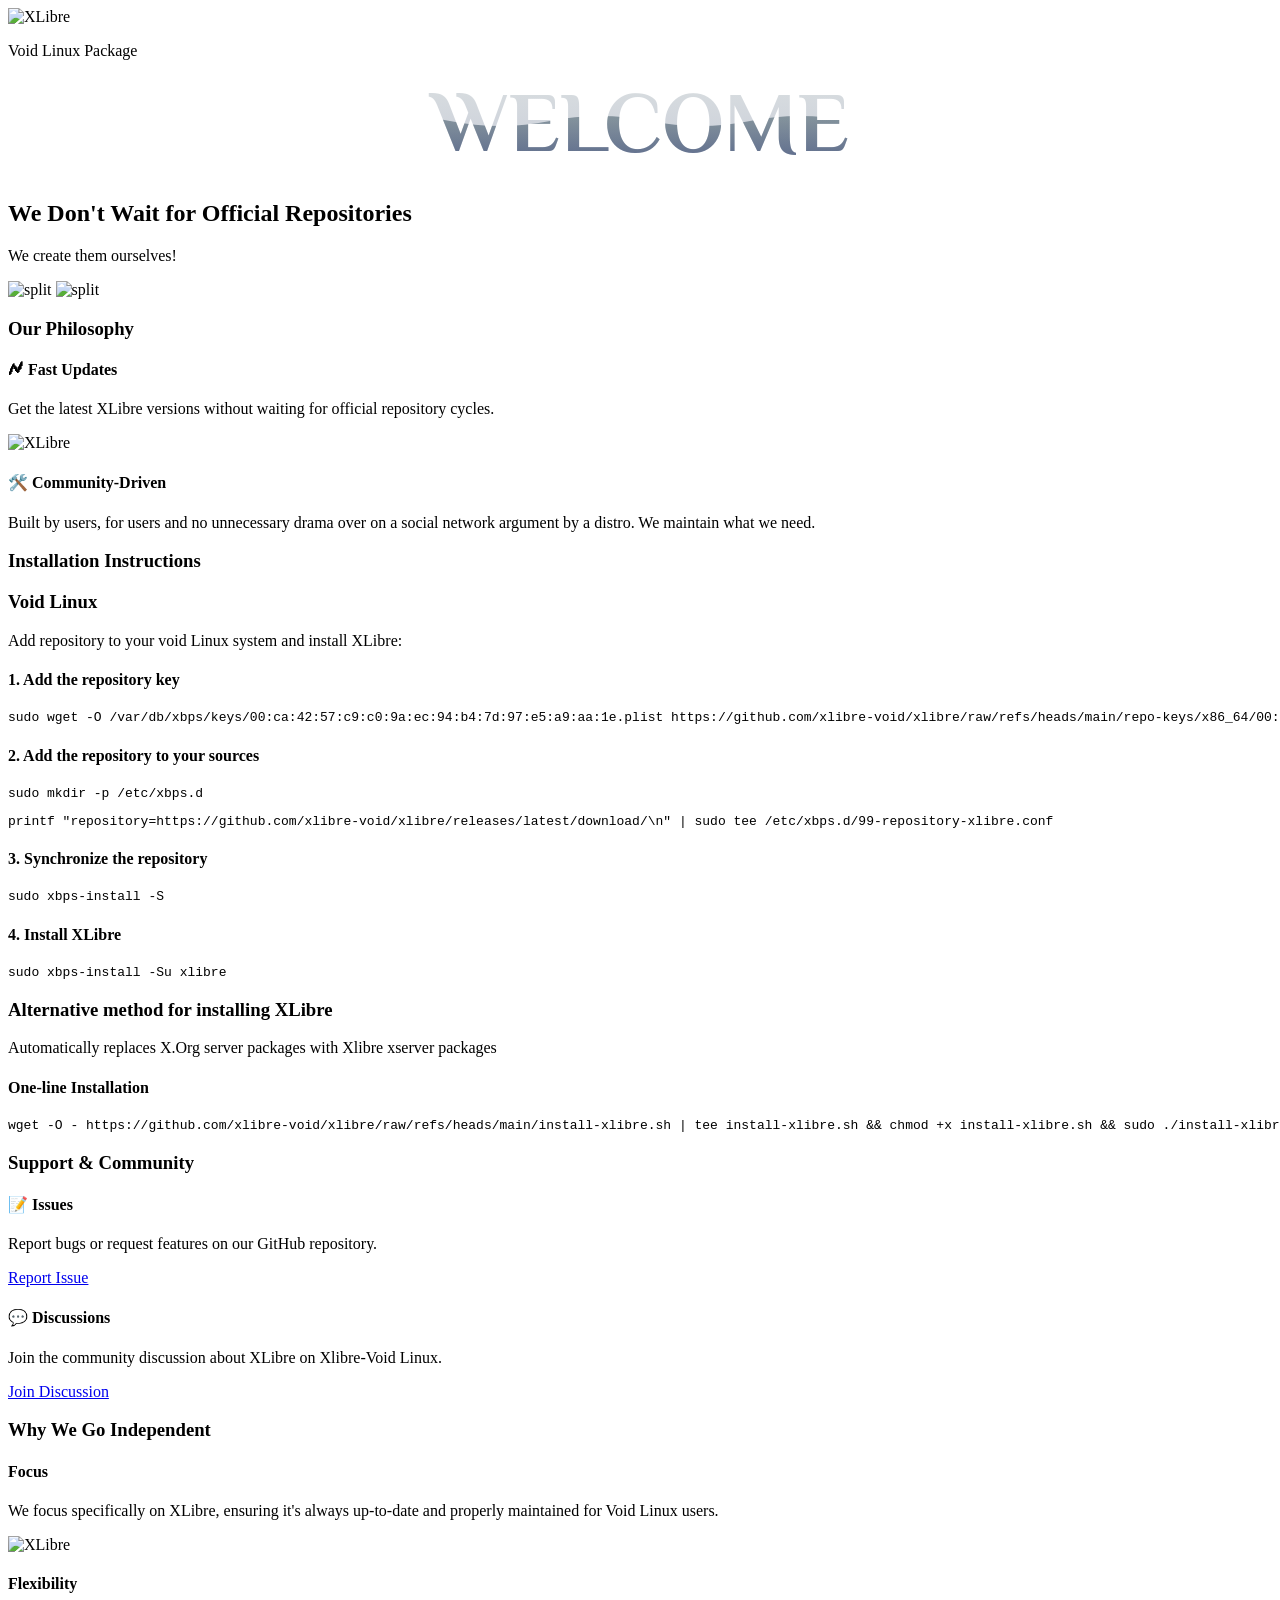
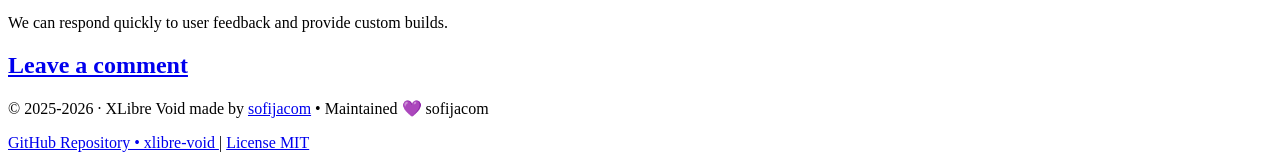
==== index.html @ 5f9a246a "Update index.html Signed-off-by: Sofiya <107557749+sofijacom@users.noreply.github.com>" ====
<!DOCTYPE html>
<html lang="en">
<head>
    <meta charset="UTF-8">
    <meta name="viewport" content="width=device-width, initial-scale=1.0">
    <title>Void Linux Package</title>
    <link rel="stylesheet" href="styles.css">
    <style type="text/css" media="screen">
    @import url('https://fonts.googleapis.com/css?family=Philosopher:400,700&display=swap&subset=cyrillic-ext');
    svg {
      font-weight: bold;
      max-width: 500px;
      height: auto;
    }
    text {
      font-family: 'Philosopher', sans-serif;
    }
    </style>
</head>
<body>
    <header>
        <div class="container">
            <img src="resources/XLibre-1.png" alt="XLibre" class="icon" width="850" height="auto">
            <p class="subtitle">Void Linux Package</p>
        </div>
    </header>
    
    <main>
<p align="center">
<svg viewbox="0 0 100 20">
  <defs>
    <lineargradient id="gradient" x1="0" x2="0" y1="0" y2="1">
      <stop offset="5%" stop-color="#829298"/>
      <stop offset="95%" stop-color="#495881"/>
    </lineargradient>
    <pattern id="wave" x="0" y="0" width="120" height="20" patternUnits="userSpaceOnUse">
      <path id="wavePath" d="M-40 9 Q-30 7 -20 9 T0 9 T20 9 T40 9 T60 9 T80 9 T100 9 T120 9 V20 H-40z" fill="url(#gradient)"> 
      
      <!-- Анимация волны достигается перемещением path  -->
     
     <animatetransform attributeName="transform" type="translate" begin="0s" dur="1.5s" from="0,0" to="40,0" repeatCount="indefinite" />
      </path>
    </pattern>
  </defs>
      <!-- Паттерн c анимированной волной применяется к тексту -->
  <text text-anchor="middle" x="50" y="15" font-size="17" fill="url(#wave)"  fill-opacity="0.9">WELCOME</text>
  <text text-anchor="middle" x="50" y="15" font-size="17" fill="url(#gradient)" fill-opacity="0.3">WELCOME</text>
</svg>
  </p>

        <div class="container">
            <section class="hero">
                <h2>We Don't Wait for Official Repositories</h2>
                <p class="lead">
                  We create them ourselves!
                </p>
                <img width="888" height="40" alt="split" src="resources/split.png" />
                <img width="850" height="auto" alt="split" src="resources/laptop.png" />
            </section>

            <section class="philosophy">
                <h3>Our Philosophy</h3>
                <div class="philosophy-grid">
                    <div class="philosophy-item">
                        <h4>🗲 Fast Updates</h4>
                        <p>Get the latest XLibre versions without waiting for official repository cycles.</p>
                    </div>
                    <div class="philosophy-item">
                   <!-- <h4><img width="18" height="18" alt="split" src="resources/void.png"/> XLibre Void Linux</h4> -->
                    <img src="resources/XLibre-6.png" alt="XLibre" class="icon" width="130" height="auto">
                   <!--  <p>XLibre Void Linux</p> -->
                    </div>                  
                    <div class="philosophy-item">
                        <h4>🛠️ Community-Driven</h4>
                        <p>Built by users, for users and no unnecessary drama over on a social network argument by a distro. We maintain what we need.</p>
                    </div>
                </div>
            </section>

             <section class="installation">
               <h3>Installation Instructions</h3>
                    <div class="method">
                        <h3>Void Linux</h3>
                        <p>Add repository to your void Linux system and install XLibre:</p>
                        <div class="code-block">
                            <h4>1. Add the repository key</h4>
                            <pre><code>sudo wget -O /var/db/xbps/keys/00:ca:42:57:c9:c0:9a:ec:94:b4:7d:97:e5:a9:aa:1e.plist https://github.com/xlibre-void/xlibre/raw/refs/heads/main/repo-keys/x86_64/00:ca:42:57:c9:c0:9a:ec:94:b4:7d:97:e5:a9:aa:1e.plist</code></pre>
                        </div>
                        <div class="code-block">
                            <h4>2. Add the repository to your sources</h4>
                            <pre><code>sudo mkdir -p /etc/xbps.d</code></pre>
                            <pre><code>printf "repository=https://github.com/xlibre-void/xlibre/releases/latest/download/\n" | sudo tee /etc/xbps.d/99-repository-xlibre.conf</code></pre>
                        </div>
                        <div class="code-block">
                            <h4>3. Synchronize the repository</h4>
                            <pre><code>sudo xbps-install -S</code></pre>
                        </div>
                        <div class="code-block">
                            <h4>4. Install XLibre</h4>
                            <pre><code>sudo xbps-install -Su xlibre</code></pre>
                        </div>
                    </div>
            </section>

            <section class="alternative-methods">
                <h3>Alternative method for installing XLibre</h3>
                    <div class="method">                    
                        <p>Automatically replaces X.Org server packages with Xlibre xserver packages</p>
                    <div class="code-block">
                        <h4>One-line Installation</h4>
                        <pre><code>wget -O - https://github.com/xlibre-void/xlibre/raw/refs/heads/main/install-xlibre.sh | tee install-xlibre.sh && chmod +x install-xlibre.sh && sudo ./install-xlibre.sh</code></pre>
                    </div>
                </div>     
           </section>
            
            <section class="support">
                <h3>Support & Community</h3>
                <div class="support-grid">
                    <div class="support-item">
                        <h4>📝 Issues</h4>
                        <p>Report bugs or request features on our GitHub repository.</p>
                        <a href="https://github.com/xlibre-void/xlibre/issues" class="btn">Report Issue</a>
                    </div>
                    <div class="support-item">
                        <h4>💬 Discussions</h4>
                        <p>Join the community discussion about XLibre on Xlibre-Void Linux.</p>
                        <a href="https://github.com/xlibre-void/xlibre/discussions" class="btn">Join Discussion</a>
                    </div>
                </div>
            </section>

            <section class="why-independent">
                <h3>Why We Go Independent</h3>
                <div class="reasons">   
                    <div class="reason">
                        <h4>Focus</h4>
                        <p>We focus specifically on XLibre, ensuring it's always up-to-date and properly maintained for Void Linux users.</p>
                    </div>
                    <div class="reason">
                      <!--  <h4>🖥️</h4> -->
                      <img src="resources/xlibre-transparent.png" alt="XLibre" class="icon" width="100" height="auto">
                      <!--  <p>XLibre Void Linux </p> -->
                     </div>                
                    <div class="reason">
                        <h4>Flexibility</h4>
                        <p>We can respond quickly to user feedback and provide custom builds.</p>
                    </div>
                </div>
            </section> 
        </div> 
        
            <div class="container-giscus">
              <section class="comment-form">
                <!--<h4 class="page__comments-title">Leave a comment</h4>-->
                <h2 class="commentShowForm"><a href="#" onclick="return commentShowForm()">Leave a comment</a></h2>  
             <div class="giscus">
          </div>        
       </section>   

<script src="https://giscus.app/client.js"
        data-repo="xlibre-void/.github"
        data-repo-id="R_kgDOQu3lrw"
        data-category="General"
        data-category-id="DIC_kwDOQu3lr84C0bSo"
        data-mapping="title"
        data-strict="0"
        data-reactions-enabled="1"
        data-reactions-layout="compact"
        data-emit-metadata="0"
        data-input-position="bottom"
        data-theme="catppuccin_latte"
        data-lang="en"
        data-loading="lazy"
        crossorigin="anonymous"
        async>
</script>
</main>
                
    <footer>
        <div class="container">
            <p>&copy; 2025-2026 · XLibre Void made by <a href="https://github.com/sofijacom">sofijacom</a> • Maintained 💜 sofijacom </p>
            <p>
                <a href="https://github.com/xlibre-void/xlibre">GitHub Repository • xlibre-void </a> | 
                <a href="https://github.com/xlibre-void/xlibre/blob/main/LICENSE">License MIT</a>
            </p>
        </div>
    </footer>  
</body>
</html>
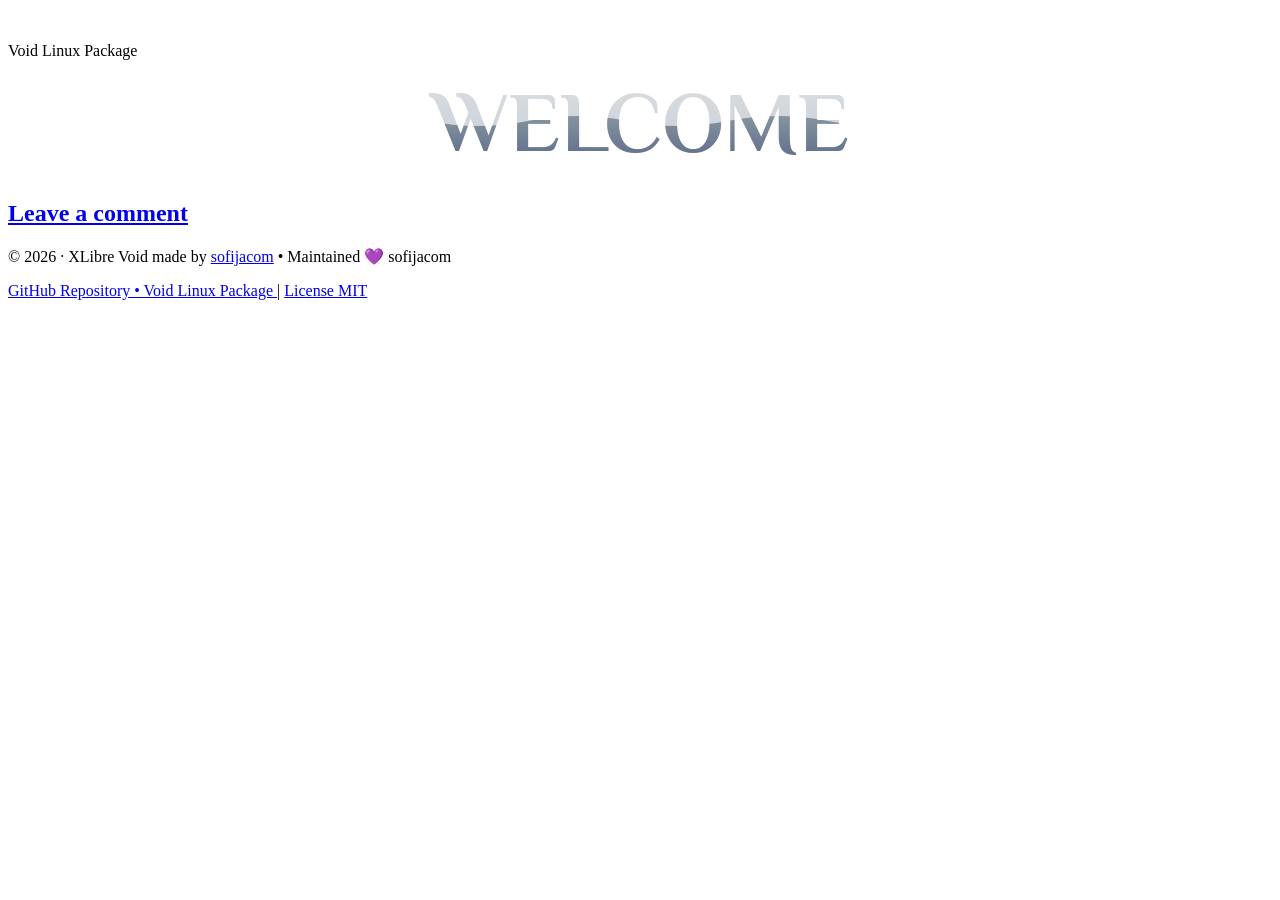
==== commit 81effcf3: "Update index.html Signed-off-by: Sofiya <107557749+sofijacom@users.noreply.github.com>" ====
--- a/index.html
+++ b/index.html
@@ -20,7 +20,7 @@
 <body>
     <header>
         <div class="container">
-            <img src="resources/XLibre-1.png" alt="XLibre" class="icon" width="850" height="auto">
+            <img src="" alt="" class="icon" width="850" height="auto">
             <p class="subtitle">Void Linux Package</p>
         </div>
     </header>
@@ -48,107 +48,7 @@
 </svg>
   </p>
 
-        <div class="container">
-            <section class="hero">
-                <h2>We Don't Wait for Official Repositories</h2>
-                <p class="lead">
-                  We create them ourselves!
-                </p>
-                <img width="888" height="40" alt="split" src="resources/split.png" />
-                <img width="850" height="auto" alt="split" src="resources/laptop.png" />
-            </section>
-
-            <section class="philosophy">
-                <h3>Our Philosophy</h3>
-                <div class="philosophy-grid">
-                    <div class="philosophy-item">
-                        <h4>🗲 Fast Updates</h4>
-                        <p>Get the latest XLibre versions without waiting for official repository cycles.</p>
-                    </div>
-                    <div class="philosophy-item">
-                   <!-- <h4><img width="18" height="18" alt="split" src="resources/void.png"/> XLibre Void Linux</h4> -->
-                    <img src="resources/XLibre-6.png" alt="XLibre" class="icon" width="130" height="auto">
-                   <!--  <p>XLibre Void Linux</p> -->
-                    </div>                  
-                    <div class="philosophy-item">
-                        <h4>🛠️ Community-Driven</h4>
-                        <p>Built by users, for users and no unnecessary drama over on a social network argument by a distro. We maintain what we need.</p>
-                    </div>
-                </div>
-            </section>
-
-             <section class="installation">
-               <h3>Installation Instructions</h3>
-                    <div class="method">
-                        <h3>Void Linux</h3>
-                        <p>Add repository to your void Linux system and install XLibre:</p>
-                        <div class="code-block">
-                            <h4>1. Add the repository key</h4>
-                            <pre><code>sudo wget -O /var/db/xbps/keys/00:ca:42:57:c9:c0:9a:ec:94:b4:7d:97:e5:a9:aa:1e.plist https://github.com/xlibre-void/xlibre/raw/refs/heads/main/repo-keys/x86_64/00:ca:42:57:c9:c0:9a:ec:94:b4:7d:97:e5:a9:aa:1e.plist</code></pre>
-                        </div>
-                        <div class="code-block">
-                            <h4>2. Add the repository to your sources</h4>
-                            <pre><code>sudo mkdir -p /etc/xbps.d</code></pre>
-                            <pre><code>printf "repository=https://github.com/xlibre-void/xlibre/releases/latest/download/\n" | sudo tee /etc/xbps.d/99-repository-xlibre.conf</code></pre>
-                        </div>
-                        <div class="code-block">
-                            <h4>3. Synchronize the repository</h4>
-                            <pre><code>sudo xbps-install -S</code></pre>
-                        </div>
-                        <div class="code-block">
-                            <h4>4. Install XLibre</h4>
-                            <pre><code>sudo xbps-install -Su xlibre</code></pre>
-                        </div>
-                    </div>
-            </section>
-
-            <section class="alternative-methods">
-                <h3>Alternative method for installing XLibre</h3>
-                    <div class="method">                    
-                        <p>Automatically replaces X.Org server packages with Xlibre xserver packages</p>
-                    <div class="code-block">
-                        <h4>One-line Installation</h4>
-                        <pre><code>wget -O - https://github.com/xlibre-void/xlibre/raw/refs/heads/main/install-xlibre.sh | tee install-xlibre.sh && chmod +x install-xlibre.sh && sudo ./install-xlibre.sh</code></pre>
-                    </div>
-                </div>     
-           </section>
-            
-            <section class="support">
-                <h3>Support & Community</h3>
-                <div class="support-grid">
-                    <div class="support-item">
-                        <h4>📝 Issues</h4>
-                        <p>Report bugs or request features on our GitHub repository.</p>
-                        <a href="https://github.com/xlibre-void/xlibre/issues" class="btn">Report Issue</a>
-                    </div>
-                    <div class="support-item">
-                        <h4>💬 Discussions</h4>
-                        <p>Join the community discussion about XLibre on Xlibre-Void Linux.</p>
-                        <a href="https://github.com/xlibre-void/xlibre/discussions" class="btn">Join Discussion</a>
-                    </div>
-                </div>
-            </section>
-
-            <section class="why-independent">
-                <h3>Why We Go Independent</h3>
-                <div class="reasons">   
-                    <div class="reason">
-                        <h4>Focus</h4>
-                        <p>We focus specifically on XLibre, ensuring it's always up-to-date and properly maintained for Void Linux users.</p>
-                    </div>
-                    <div class="reason">
-                      <!--  <h4>🖥️</h4> -->
-                      <img src="resources/xlibre-transparent.png" alt="XLibre" class="icon" width="100" height="auto">
-                      <!--  <p>XLibre Void Linux </p> -->
-                     </div>                
-                    <div class="reason">
-                        <h4>Flexibility</h4>
-                        <p>We can respond quickly to user feedback and provide custom builds.</p>
-                    </div>
-                </div>
-            </section> 
-        </div> 
-        
+ 
             <div class="container-giscus">
               <section class="comment-form">
                 <!--<h4 class="page__comments-title">Leave a comment</h4>-->
@@ -158,7 +58,7 @@
        </section>   
 
 <script src="https://giscus.app/client.js"
-        data-repo="xlibre-void/.github"
+        data-repo="sofijacom/void-package"
         data-repo-id="R_kgDOQu3lrw"
         data-category="General"
         data-category-id="DIC_kwDOQu3lr84C0bSo"
@@ -178,10 +78,10 @@
                 
     <footer>
         <div class="container">
-            <p>&copy; 2025-2026 · XLibre Void made by <a href="https://github.com/sofijacom">sofijacom</a> • Maintained 💜 sofijacom </p>
+            <p>&copy; 2026 · XLibre Void made by <a href="https://github.com/sofijacom">sofijacom</a> • Maintained 💜 sofijacom </p>
             <p>
-                <a href="https://github.com/xlibre-void/xlibre">GitHub Repository • xlibre-void </a> | 
-                <a href="https://github.com/xlibre-void/xlibre/blob/main/LICENSE">License MIT</a>
+                <a href="https://github.com/sofijacom/void-package">GitHub Repository • Void Linux Package </a> | 
+                <a href="https://github.com/sofijacom/void-package/blob/main/LICENSE">License MIT</a>
             </p>
         </div>
     </footer>  
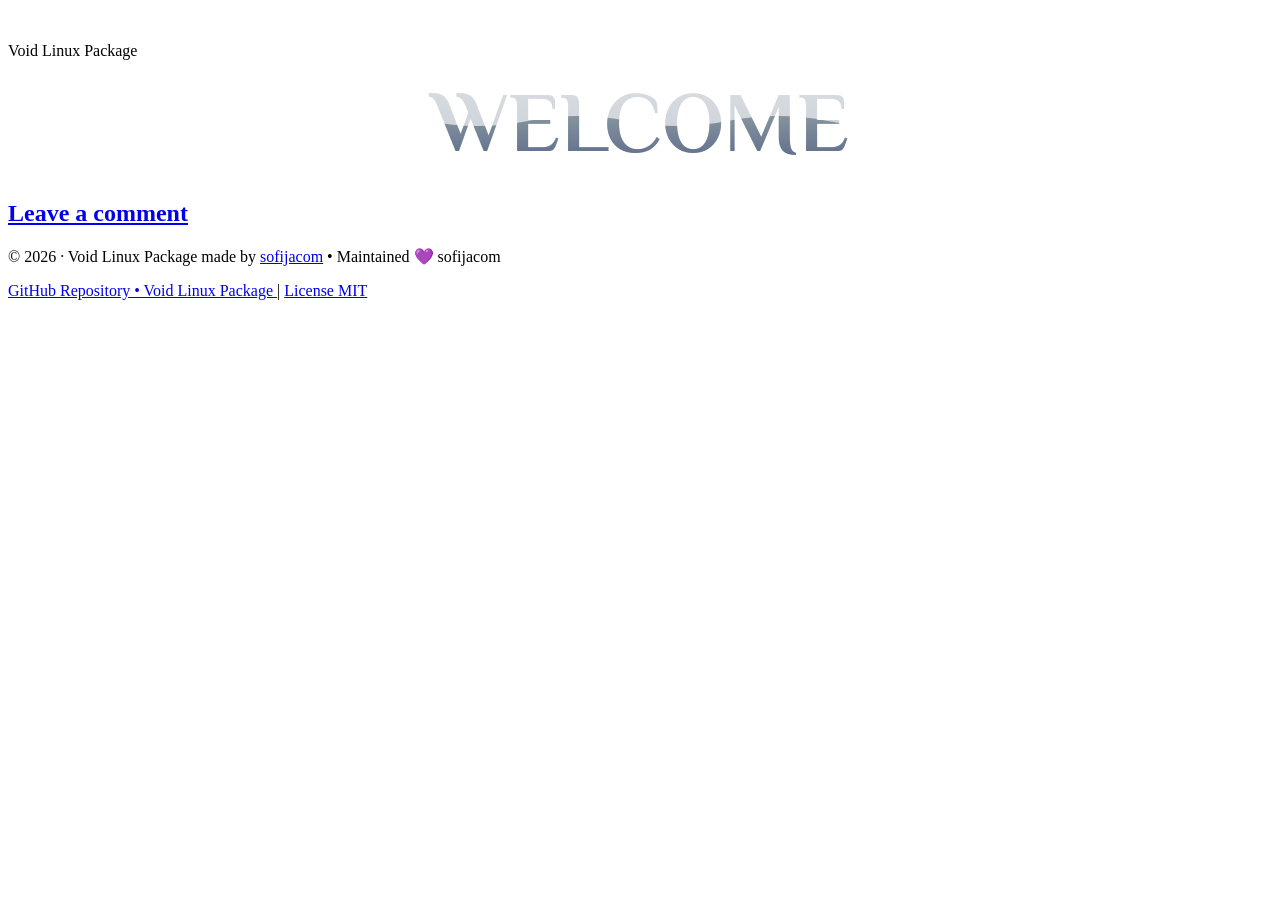
==== commit 03f5e3eb: "Update index.html Signed-off-by: Sofiya <107557749+sofijacom@users.noreply.github.com>" ====
--- a/index.html
+++ b/index.html
@@ -78,7 +78,7 @@
                 
     <footer>
         <div class="container">
-            <p>&copy; 2026 · XLibre Void made by <a href="https://github.com/sofijacom">sofijacom</a> • Maintained 💜 sofijacom </p>
+            <p>&copy; 2026 · Void Linux Package made by <a href="https://github.com/sofijacom">sofijacom</a> • Maintained 💜 sofijacom </p>
             <p>
                 <a href="https://github.com/sofijacom/void-package">GitHub Repository • Void Linux Package </a> | 
                 <a href="https://github.com/sofijacom/void-package/blob/main/LICENSE">License MIT</a>
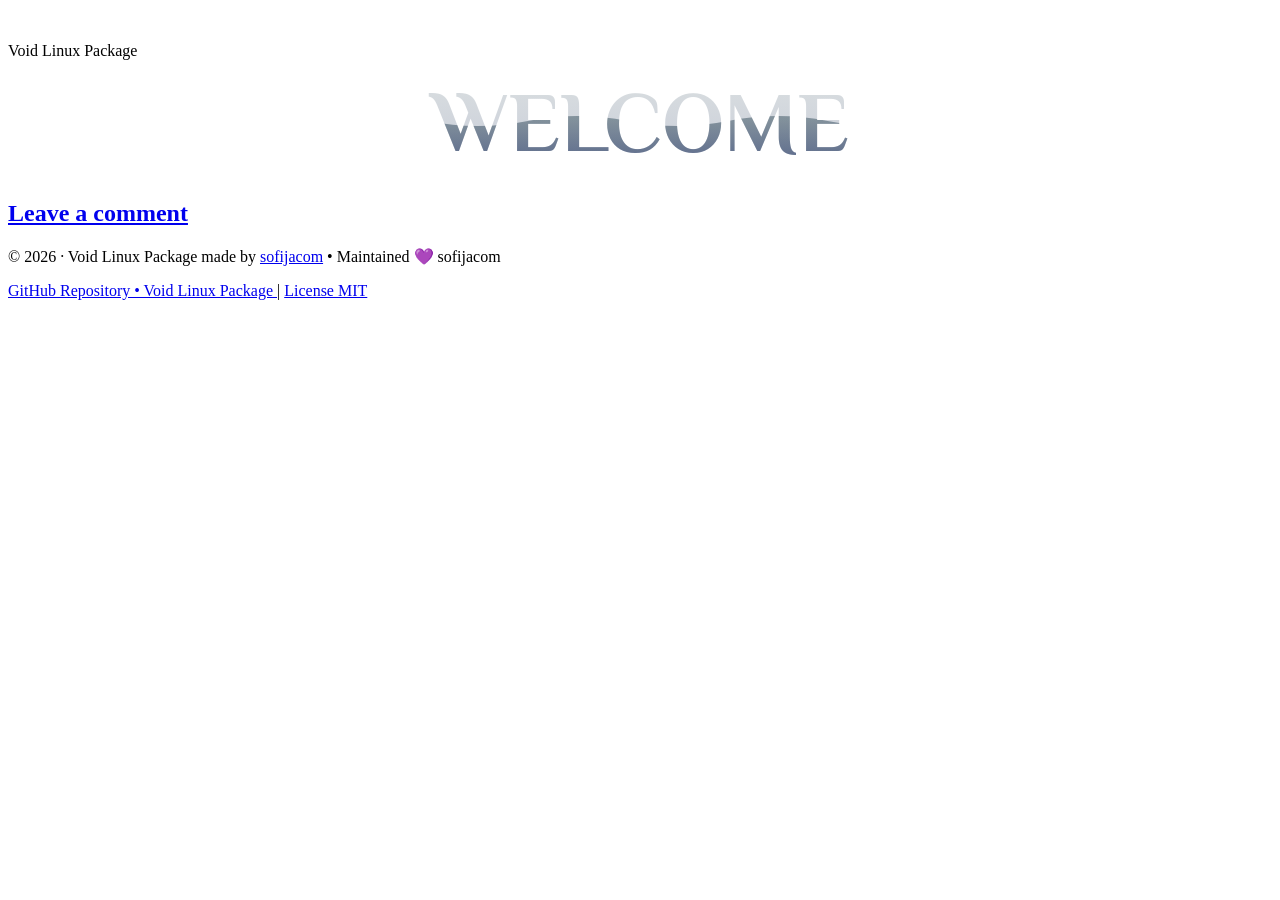
==== commit 7bb78fd7: "Update index.html Signed-off-by: Sofiya <107557749+sofijacom@users.noreply.github.com>" ====
--- a/index.html
+++ b/index.html
@@ -59,9 +59,9 @@
 
 <script src="https://giscus.app/client.js"
         data-repo="sofijacom/void-package"
-        data-repo-id="R_kgDOQu3lrw"
+        data-repo-id=""
         data-category="General"
-        data-category-id="DIC_kwDOQu3lr84C0bSo"
+        data-category-id=""
         data-mapping="title"
         data-strict="0"
         data-reactions-enabled="1"
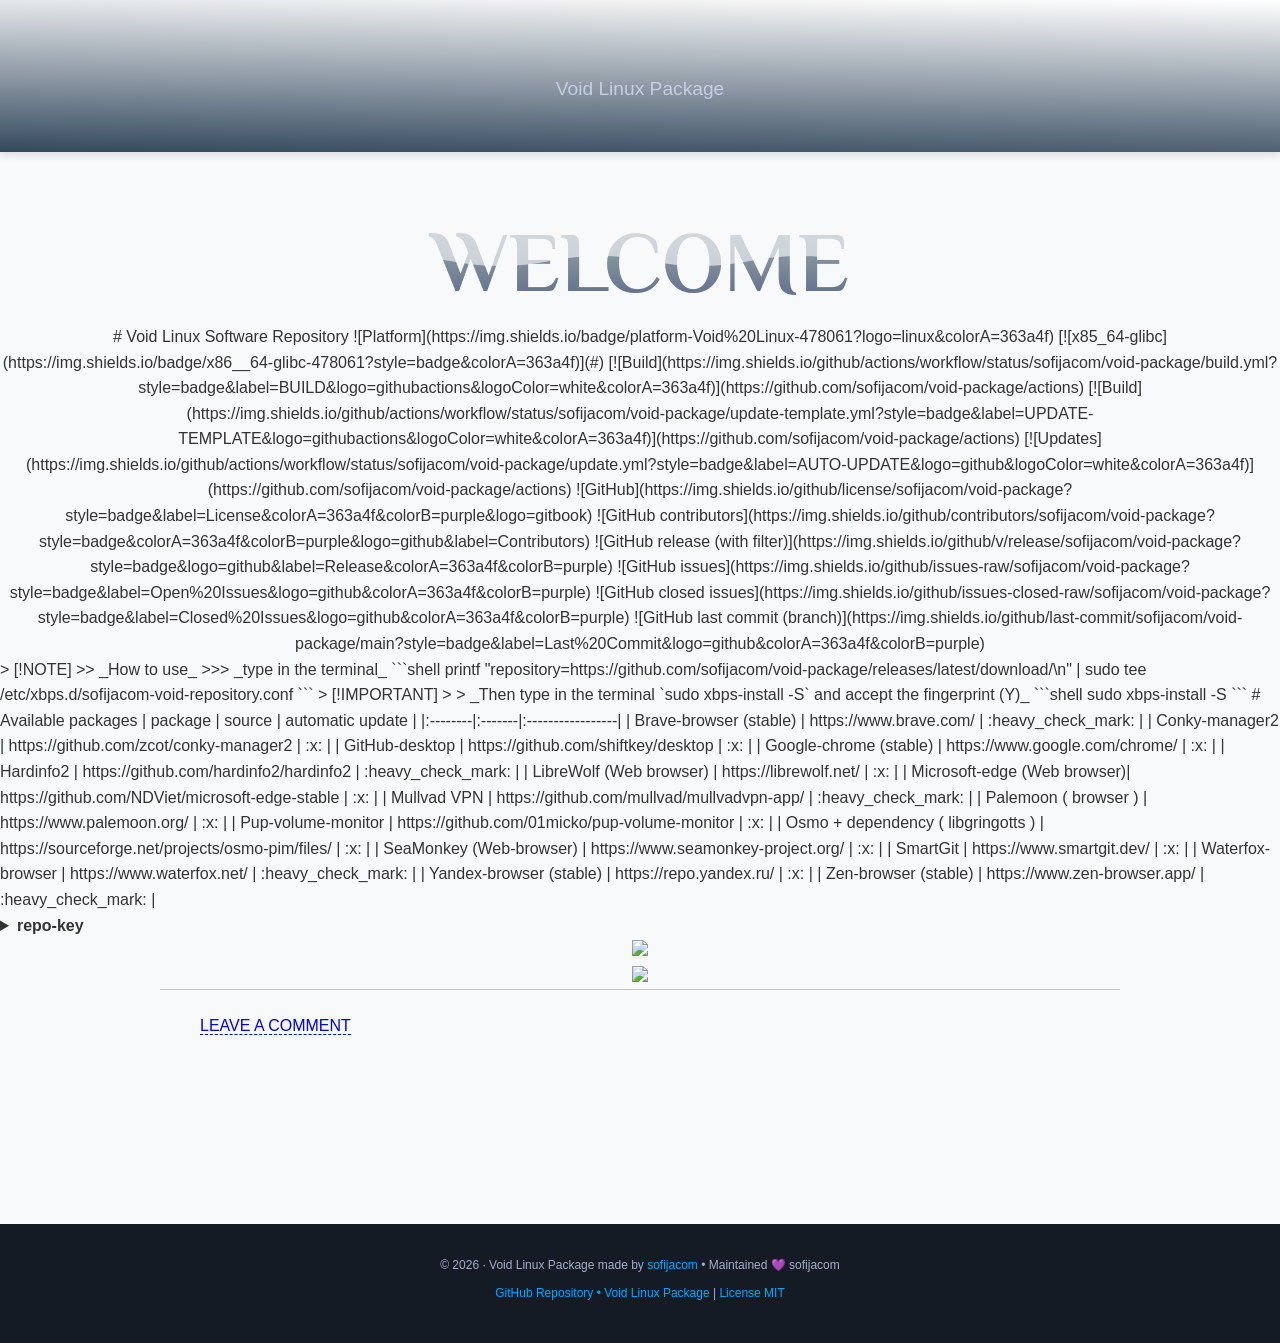
==== commit ec206cb0: "Update index.html Signed-off-by: Sofiya <107557749+sofijacom@users.noreply.github.com>" ====
--- a/index.html
+++ b/index.html
@@ -48,6 +48,97 @@
 </svg>
   </p>
 
+
+        <div align="center">
+	
+# Void Linux Software Repository
+
+![Platform](https://img.shields.io/badge/platform-Void%20Linux-478061?logo=linux&colorA=363a4f)
+[![x85_64-glibc](https://img.shields.io/badge/x86__64-glibc-478061?style=badge&colorA=363a4f)](#)
+
+[![Build](https://img.shields.io/github/actions/workflow/status/sofijacom/void-package/build.yml?style=badge&label=BUILD&logo=githubactions&logoColor=white&colorA=363a4f)](https://github.com/sofijacom/void-package/actions)
+[![Build](https://img.shields.io/github/actions/workflow/status/sofijacom/void-package/update-template.yml?style=badge&label=UPDATE-TEMPLATE&logo=githubactions&logoColor=white&colorA=363a4f)](https://github.com/sofijacom/void-package/actions)
+[![Updates](https://img.shields.io/github/actions/workflow/status/sofijacom/void-package/update.yml?style=badge&label=AUTO-UPDATE&logo=github&logoColor=white&colorA=363a4f)](https://github.com/sofijacom/void-package/actions)
+
+![GitHub](https://img.shields.io/github/license/sofijacom/void-package?style=badge&label=License&colorA=363a4f&colorB=purple&logo=gitbook)
+![GitHub contributors](https://img.shields.io/github/contributors/sofijacom/void-package?style=badge&colorA=363a4f&colorB=purple&logo=github&label=Contributors)
+![GitHub release (with filter)](https://img.shields.io/github/v/release/sofijacom/void-package?style=badge&logo=github&label=Release&colorA=363a4f&colorB=purple)
+![GitHub issues](https://img.shields.io/github/issues-raw/sofijacom/void-package?style=badge&label=Open%20Issues&logo=github&colorA=363a4f&colorB=purple)
+![GitHub closed issues](https://img.shields.io/github/issues-closed-raw/sofijacom/void-package?style=badge&label=Closed%20Issues&logo=github&colorA=363a4f&colorB=purple)
+![GitHub last commit (branch)](https://img.shields.io/github/last-commit/sofijacom/void-package/main?style=badge&label=Last%20Commit&logo=github&colorA=363a4f&colorB=purple)
+<!-- style=for-the-badge -->
+</div>
+
+> [!NOTE]
+>>  _How to use_
+>>> _type in the terminal_
+
+```shell
+printf "repository=https://github.com/sofijacom/void-package/releases/latest/download/\n" | sudo tee /etc/xbps.d/sofijacom-void-repository.conf
+```
+
+> [!IMPORTANT]
+> 
+> _Then type in the terminal `sudo xbps-install -S` and accept the fingerprint (Y)_
+
+```shell
+sudo xbps-install -S
+```
+
+
+# Available packages
+| package | source | automatic update |
+|:--------|:-------|:-----------------|
+| Brave-browser (stable)      | https://www.brave.com/                            | :heavy_check_mark: |
+| Conky-manager2              | https://github.com/zcot/conky-manager2            | :x: | 
+| GitHub-desktop              | https://github.com/shiftkey/desktop               | :x: |
+| Google-chrome (stable)      | https://www.google.com/chrome/                    | :x: |
+| Hardinfo2                   | https://github.com/hardinfo2/hardinfo2            | :heavy_check_mark: |
+| LibreWolf (Web browser)     | https://librewolf.net/                            | :x: |
+| Microsoft-edge (Web browser)| https://github.com/NDViet/microsoft-edge-stable   | :x: |
+| Mullvad VPN                 | https://github.com/mullvad/mullvadvpn-app/        | :heavy_check_mark: |
+| Palemoon ( browser )        | https://www.palemoon.org/                         | :x: |
+| Pup-volume-monitor          | https://github.com/01micko/pup-volume-monitor     | :x: |
+| Osmo + dependency ( libgringotts ) | https://sourceforge.net/projects/osmo-pim/files/  | :x: |
+| SeaMonkey (Web-browser)     | https://www.seamonkey-project.org/                | :x: |
+| SmartGit                    | https://www.smartgit.dev/                         | :x: |
+| Waterfox-browser            | https://www.waterfox.net/                         | :heavy_check_mark: |
+| Yandex-browser (stable)     | https://repo.yandex.ru/                           | :x: |
+| Zen-browser (stable)        | https://www.zen-browser.app/                      | :heavy_check_mark: |
+ 
+<details>
+<summary><b>repo-key</b></summary>
+	
+> repo-key `00:ca:42:57:c9:c0:9a:ec:94:b4:7d:97:e5:a9:aa:1e.plist`
+>>  ```
+>>   cp ./repo-keys/x86_64/00:ca:42:57:c9:c0:9a:ec:94:b4:7d:97:e5:a9:aa:1e.plist /var/db/xbps/keys/00:ca:42:57:c9:c0:9a:ec:94:b4:7d:97:e5:a9:aa:1e.plist
+>>  ```
+
+
+```
+<?xml version="1.0" encoding="UTF-8"?>
+<!DOCTYPE plist PUBLIC "-//Apple Computer//DTD PLIST 1.0//EN" "http://www.apple.com/DTDs/PropertyList-1.0.dtd">
+<plist version="1.0">
+<dict>
+	<key>public-key</key>
+	<data>[base64]</data>
+	<key>public-key-size</key>
+	<integer>2048</integer>
+	<key>signature-by</key>
+	<string>void-package-github-actions</string>
+</dict>
+</plist>
+```
+
+</details>
+
+<p align="center">
+	<img src="https://raw.githubusercontent.com/catppuccin/catppuccin/main/assets/footers/gray0_ctp_on_line.svg?sanitize=true" />
+</p>
+
+<p align="center">
+	<a href="https://github.com/sofijacom/void-package/blob/main/LICENSE"><img src="https://img.shields.io/static/v1.svg?style=for-the-badge&logo=gitbook&label=License&message=MIT&logoColor=d9e0ee&colorA=363a4f&colorB=b7bdf8"/></a>
+</p>
  
             <div class="container-giscus">
               <section class="comment-form">
--- a/styles.css
+++ b/styles.css
@@ -0,0 +1,458 @@
+/* Reset and base styles */
+* {
+    margin: 0;
+    padding: 0;
+    box-sizing: border-box;
+}
+
+body {
+    font-family: -apple-system, BlinkMacSystemFont, 'Segoe UI', Roboto, Oxygen, Ubuntu, Cantarell, sans-serif;
+    line-height: 1.6;
+    color: #333;
+    background-color: #f8f9fa;
+}
+
+.container {
+    max-width: 1200px;
+    margin: 0 auto;
+    padding: 0 20px;
+}
+
+/* Header */
+header {
+    background: linear-gradient(1deg, #34495E 0%, rgb(255 255 255) 100%);
+    color: #cbd6ec;
+    padding: 3rem 0;
+    text-align: center;
+    box-shadow: 0 4px 6px rgba(0, 0, 0, 0.1);
+}
+
+header h1 {
+    font-size: 3.5rem;
+    font-weight: 700;
+    margin-bottom: 0.5rem;
+    text-shadow: 2px 2px 4px rgba(0, 0, 0, 0.3);
+}
+
+.subtitle {
+    font-size: 1.2rem;
+    opacity: 0.9;
+    font-weight: 300;
+}
+
+/* Main content */
+main {
+    padding: 4rem 0;
+}
+
+section {
+    margin-bottom: 4rem;
+}
+
+/* Hero section */
+.hero {
+    text-align: center;
+    padding: 3rem 0;
+    background: white;
+    border-radius: 12px;
+    box-shadow: 0 2px 10px rgba(0, 0, 0, 0.1);
+    margin-bottom: 3rem;
+}
+
+.hero h2 {
+    font-size: 2.5rem;
+    color: #2c3e50;
+    margin-bottom: 1.5rem;
+    font-weight: 600;
+}
+
+.lead {
+    font-size: 1.3rem;
+    color: #4c4f69;
+    max-width: 800px;
+    margin: 0 auto;
+    line-height: 1.7;
+}
+
+/* Philosophy section */
+.philosophy {
+    background: white;
+    padding: 3rem;
+    border-radius: 12px;
+    box-shadow: 0 2px 10px rgba(0, 0, 0, 0.1);
+}
+
+.philosophy h3 {
+    font-size: 2rem;
+    color: #2c3e50;
+    margin-bottom: 2rem;
+    text-align: center;
+}
+
+.philosophy-grid {
+    display: grid;
+    grid-template-columns: repeat(auto-fit, minmax(300px, 1fr));
+    gap: 2rem;
+}
+
+.philosophy-item {
+    text-align: center;
+    padding: 1.5rem;
+    border-radius: 8px;
+   /* background: #f8f9fa; */
+   /* background: linear-gradient(180deg, rgb(204, 204, 204) 0%, rgb(245, 245, 245) 19%, rgb(255, 255, 255) 100%); */
+    background: linear-gradient(180deg, #bcc0cc78 0%, rgb(245, 245, 245) 19%, rgb(255, 255, 255) 100%);
+    transition: transform 0.3s ease;
+}
+
+.philosophy-item:hover {
+    transform: translateY(-5px);
+}
+
+.philosophy-item h4 {
+    font-size: 1.3rem;
+    color: #0697ef;
+    margin-bottom: 1rem;
+}
+
+/* Installation section */
+.installation {
+    background: white;
+    padding: 3rem;
+    border-radius: 12px;
+    box-shadow: 0 2px 10px rgba(0, 0, 0, 0.1);
+}
+
+.installation h3 {
+    font-size: 2rem;
+    color: #2c3e50;
+    margin-bottom: 1.5rem;
+    text-align: center;
+}
+
+.installation p {
+    font-size: 1.1rem;
+    color: #4c4f69;
+    margin-bottom: 2rem;
+    text-align: center;
+}
+
+.code-block {
+    margin-bottom: 2rem;
+    background: #2c3e50;
+    border-radius: 8px;
+    overflow: hidden;
+    box-shadow: 0 2px 8px rgba(0, 0, 0, 0.1);
+}
+
+.code-block h4 {
+    background: #34495e;
+    color: white;
+    padding: 1rem 1.5rem;
+    margin: 0;
+    font-size: 1rem;
+    font-weight: 600;
+}
+
+.code-block pre {
+    margin: 0;
+    padding: 1.5rem;
+    background: #2c3e50;
+    overflow-x: auto;
+}
+
+.code-block code {
+    color: #ecf0f1;
+    font-family: 'Monaco', 'Menlo', 'Ubuntu Mono', monospace;
+    font-size: 0.9rem;
+    line-height: 1.5;
+}
+
+/* Alternative methods */
+.alternative-methods {
+    background: white;
+    padding: 3rem;
+    border-radius: 12px;
+    box-shadow: 0 2px 10px rgba(0, 0, 0, 0.1);
+}
+
+.alternative-methods h3 {
+    font-size: 2rem;
+    color: #2c3e50;
+    margin-bottom: 2rem;
+    text-align: center;
+}
+
+.alternative-methods p {
+    font-size: 1.1rem;
+    text-align: center;
+}
+
+.method {
+    margin-bottom: 2.5rem;
+}
+
+.method h4 {
+    font-size: 1.3rem;
+    color: #0697ef;
+    margin-bottom: 1rem;
+}
+
+.method p {
+    color: #4c4f69;
+    margin-bottom: 1rem;
+}
+
+/* Support section */
+.support {
+    background: white;
+    padding: 3rem;
+    border-radius: 12px;
+    box-shadow: 0 2px 10px rgba(0, 0, 0, 0.1);
+}
+
+.support h3 {
+    font-size: 2rem;
+    color: #2c3e50;
+    margin-bottom: 2rem;
+    text-align: center;
+}
+
+.support-grid {
+    display: grid;
+    grid-template-columns: repeat(auto-fit, minmax(300px, 1fr));
+    gap: 2rem;
+}
+
+.support-item {
+    text-align: center;
+    padding: 2rem;
+    border-radius: 8px;
+  /*  background: #f8f9fa; */
+  /*  background: linear-gradient(180deg, rgb(204, 204, 204) 0%, rgb(245, 245, 245) 19%, rgb(255, 255, 255) 100%); */
+    background: linear-gradient(180deg, #bcc0cc78 0%, rgb(245, 245, 245) 19%, rgb(255, 255, 255) 100%);
+    transition: transform 0.3s ease;
+}
+
+.support-item:hover {
+    transform: translateY(-5px);
+}
+
+.support-item h4 {
+    font-size: 1.3rem;
+    color: #0697ef;
+    margin-bottom: 1rem;
+}
+
+.support-item p {
+    color: #4c4f69;
+    margin-bottom: 1.5rem;
+}
+
+.btn {
+    display: inline-block;
+   /* background: #0477a4; */
+    background: #09c;
+    color: #fff;
+    padding: 0.4rem 1.2rem;
+    text-decoration: none;
+    border-radius: 10px;
+   /* border: 1px solid #000000; */
+    font-weight: 500;
+    transition: background 0.5s ease;
+}
+
+.btn:hover {
+    background: #0ea8f5;
+}
+
+/* Why independent section */
+.why-independent {
+    background: white;
+    padding: 3rem;
+    border-radius: 12px;
+    box-shadow: 0 2px 10px rgba(0, 0, 0, 0.1);
+}
+
+.why-independent h3 {
+    font-size: 2rem;
+    color: #2c3e50;
+    margin-bottom: 2rem;
+    text-align: center;
+}
+
+.reasons {
+    display: grid;
+    grid-template-columns: repeat(auto-fit, minmax(300px, 1fr));
+    gap: 2rem;
+}
+
+.reason {
+    text-align: center;
+    padding: 1.5rem;
+    border-radius: 8px;
+   /* background: #f8f9fa; */
+   /* background: linear-gradient(180deg, rgb(204, 204, 204) 0%, rgb(245, 245, 245) 19%, rgb(255, 255, 255) 100%); */
+    background: linear-gradient(180deg, #bcc0cc78 0%, rgb(245, 245, 245) 19%, rgb(255, 255, 255) 100%);
+    transition: transform 0.3s ease;
+}
+
+.reason:hover {
+    transform: translateY(-5px);
+}
+
+.reason h4 {
+    font-size: 1.3rem;
+    color: #0697ef;
+    margin-bottom: 1rem;
+}
+
+.reason p {
+    color: #4c4f69;
+}
+
+/* Footer */
+footer {
+    font-family: -apple-system, BlinkMacSystemFont, segoe ui, Roboto, Oxygen, Ubuntu, Cantarell, open sans, helvetica neue, sans-serif;
+    font-size: 12px;
+    background: #151b24;
+    color: #a5adcb;
+    padding: 2rem 0;
+    text-align: center;
+    margin-top: 4rem;    
+}
+
+footer p {
+    margin-bottom: 0.5rem;
+}
+
+footer a {
+    color: #00aaff;
+    text-decoration: none;
+}
+
+footer a:hover {
+    text-decoration: underline;
+}
+
+/* Responsive design */
+@media (max-width: 768px) {
+    .container {
+        padding: 0 15px;
+    }
+    
+    header h1 {
+        font-size: 2.5rem;
+    }
+    
+    .hero h2 {
+        font-size: 2rem;
+    }
+    
+    .lead {
+        font-size: 1.1rem;
+    }
+    
+    section {
+        margin-bottom: 2rem;
+    }
+    
+    .philosophy,
+    .installation,
+    .alternative-methods,
+    .support,
+    .why-independent {
+        padding: 2rem 1.5rem;
+    }
+    
+    .philosophy-grid,
+    .support-grid,
+    .reasons {
+        grid-template-columns: 1fr;
+    }
+    
+    .code-block pre {
+        padding: 1rem;
+        font-size: 0.8rem;
+    }
+}
+
+@media (max-width: 480px) {
+    header {
+        padding: 2rem 0;
+    }
+    
+    header h1 {
+        font-size: 2rem;
+    }
+    
+    .hero h2 {
+        font-size: 1.5rem;
+    }
+    
+    .philosophy,
+    .installation,
+    .alternative-methods,
+    .support,
+    .why-independent {
+        padding: 1.5rem 1rem;
+    }
+}
+
+/* giscus section */
+.container-giscus {
+    max-width: 1000px;
+    margin: 0 auto;
+    padding: 0 20px;
+}
+/* giscus section */
+.comment {
+    text-align: left;
+    padding: 1rem 0;
+    background: white;
+    border-radius: 12px;
+    box-shadow: 0 2px 10px rgba(0, 0, 0, 0.1);
+    margin-bottom: 3rem;
+}
+
+.page__comments-title {
+    margin-top: 1rem;
+    margin-bottom: 10px;
+    padding-top: 2rem;
+    font-size: .75em;
+    border-top: 1px solid #c2c3c5;
+    text-transform: uppercase;
+    color:#aa55ff;
+}
+
+/* Изображения коментариев */
+.comment-form {
+    margin-top: 0;
+    margin-bottom: 50px;
+}
+
+.comment-form h2 {
+    font-size: 16px;
+    line-height: 40px;
+    margin-bottom: 20px;
+    background: url('resources/comment-dots.png') 0 20px no-repeat;
+    background-size: 32px;
+    padding-left: 40px;
+    border-top: 1px solid #c2c3c5;
+    padding-top: 1rem;
+}
+
+.comment-form h2 a {
+    text-decoration: none;
+    border-bottom: 1px dashed;
+}
+
+.comment-form h2 a:hover {
+    color: #00A0DF;
+}
+
+h2 {
+    font-weight: 400;
+    text-transform: uppercase;
+}
+/* Изображения коментариев */
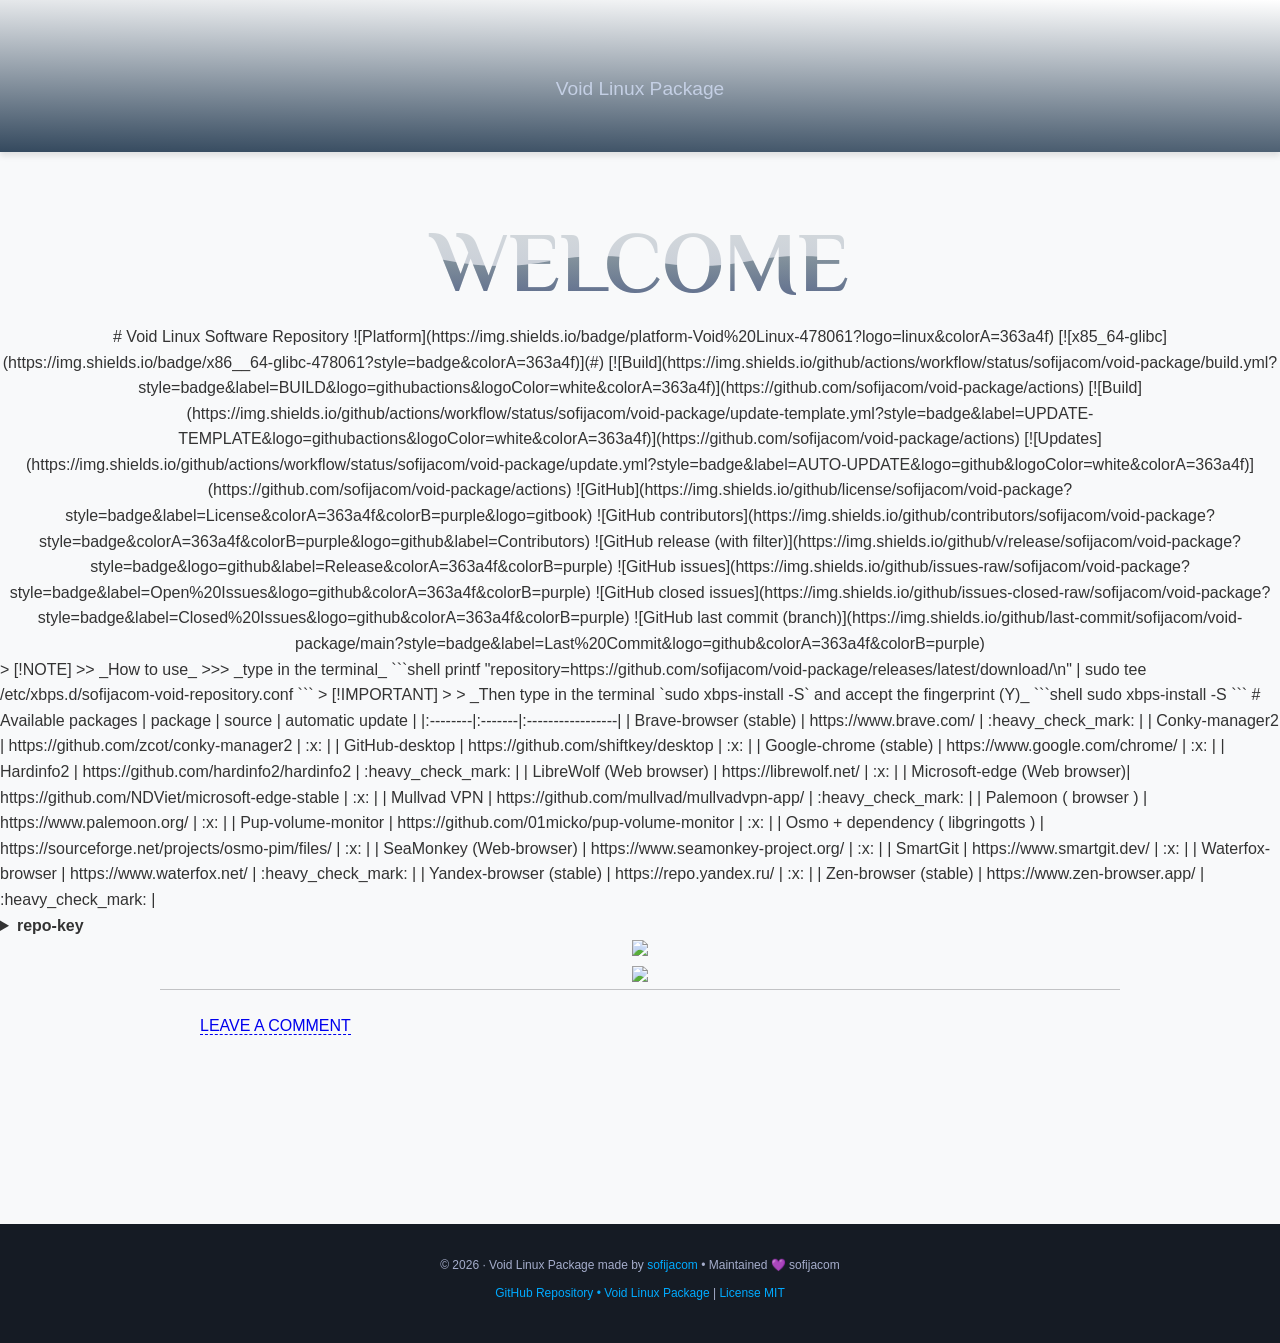
==== commit 9277133a: "Update index.html Signed-off-by: Sofiya <107557749+sofijacom@users.noreply.github.com>" ====
--- a/index.html
+++ b/index.html
@@ -49,7 +49,7 @@
   </p>
 
 
-        <div align="center">
+<div align="center">
 	
 # Void Linux Software Repository
 
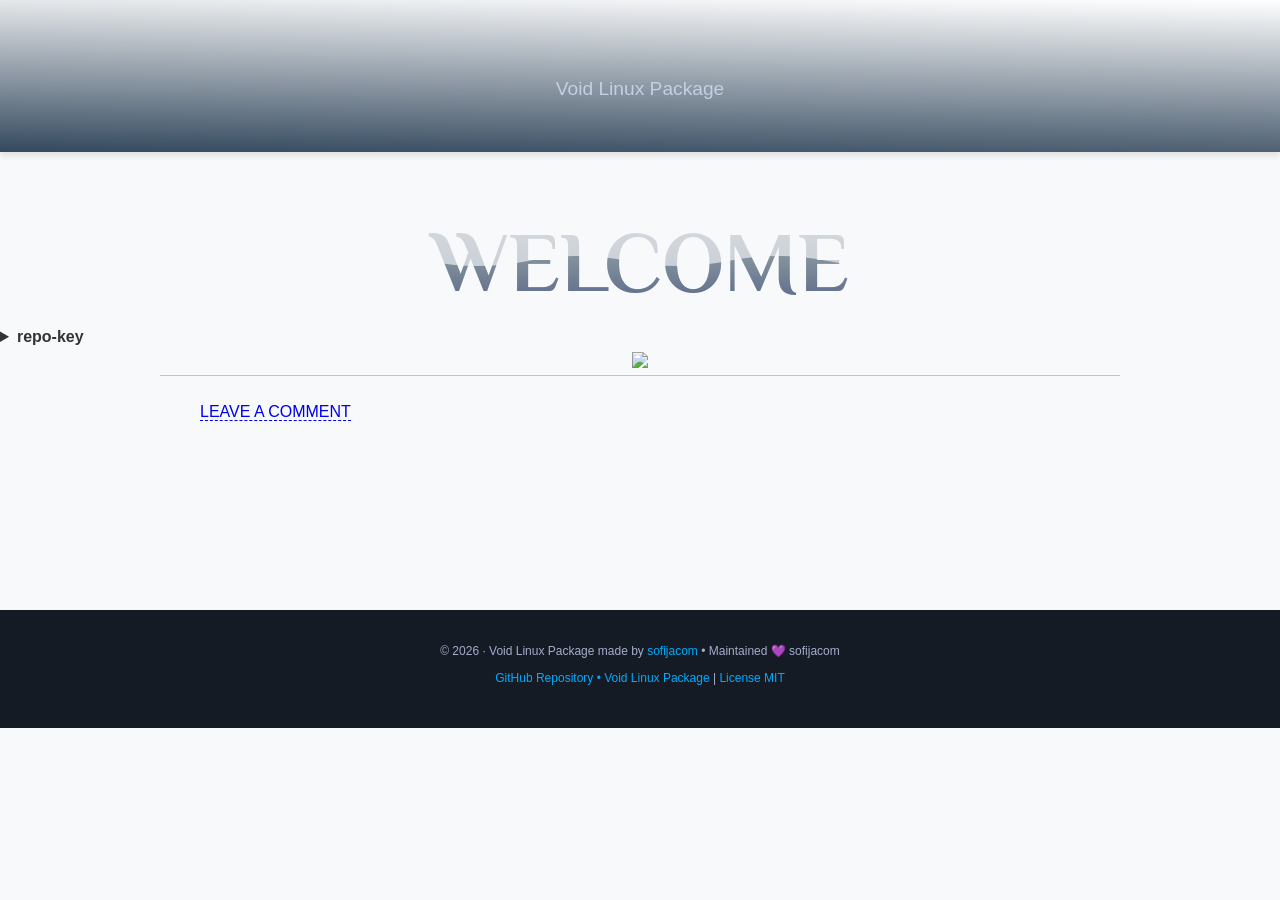
==== commit cd779783: "Update index.html Signed-off-by: Sofiya <107557749+sofijacom@users.noreply.github.com>" ====
--- a/index.html
+++ b/index.html
@@ -48,96 +48,13 @@
 </svg>
   </p>
 
-
-<div align="center">
-	
-# Void Linux Software Repository
-
-![Platform](https://img.shields.io/badge/platform-Void%20Linux-478061?logo=linux&colorA=363a4f)
-[![x85_64-glibc](https://img.shields.io/badge/x86__64-glibc-478061?style=badge&colorA=363a4f)](#)
-
-[![Build](https://img.shields.io/github/actions/workflow/status/sofijacom/void-package/build.yml?style=badge&label=BUILD&logo=githubactions&logoColor=white&colorA=363a4f)](https://github.com/sofijacom/void-package/actions)
-[![Build](https://img.shields.io/github/actions/workflow/status/sofijacom/void-package/update-template.yml?style=badge&label=UPDATE-TEMPLATE&logo=githubactions&logoColor=white&colorA=363a4f)](https://github.com/sofijacom/void-package/actions)
-[![Updates](https://img.shields.io/github/actions/workflow/status/sofijacom/void-package/update.yml?style=badge&label=AUTO-UPDATE&logo=github&logoColor=white&colorA=363a4f)](https://github.com/sofijacom/void-package/actions)
-
-![GitHub](https://img.shields.io/github/license/sofijacom/void-package?style=badge&label=License&colorA=363a4f&colorB=purple&logo=gitbook)
-![GitHub contributors](https://img.shields.io/github/contributors/sofijacom/void-package?style=badge&colorA=363a4f&colorB=purple&logo=github&label=Contributors)
-![GitHub release (with filter)](https://img.shields.io/github/v/release/sofijacom/void-package?style=badge&logo=github&label=Release&colorA=363a4f&colorB=purple)
-![GitHub issues](https://img.shields.io/github/issues-raw/sofijacom/void-package?style=badge&label=Open%20Issues&logo=github&colorA=363a4f&colorB=purple)
-![GitHub closed issues](https://img.shields.io/github/issues-closed-raw/sofijacom/void-package?style=badge&label=Closed%20Issues&logo=github&colorA=363a4f&colorB=purple)
-![GitHub last commit (branch)](https://img.shields.io/github/last-commit/sofijacom/void-package/main?style=badge&label=Last%20Commit&logo=github&colorA=363a4f&colorB=purple)
-<!-- style=for-the-badge -->
-</div>
-
-> [!NOTE]
->>  _How to use_
->>> _type in the terminal_
-
-```shell
-printf "repository=https://github.com/sofijacom/void-package/releases/latest/download/\n" | sudo tee /etc/xbps.d/sofijacom-void-repository.conf
-```
-
-> [!IMPORTANT]
-> 
-> _Then type in the terminal `sudo xbps-install -S` and accept the fingerprint (Y)_
-
-```shell
-sudo xbps-install -S
-```
-
-
-# Available packages
-| package | source | automatic update |
-|:--------|:-------|:-----------------|
-| Brave-browser (stable)      | https://www.brave.com/                            | :heavy_check_mark: |
-| Conky-manager2              | https://github.com/zcot/conky-manager2            | :x: | 
-| GitHub-desktop              | https://github.com/shiftkey/desktop               | :x: |
-| Google-chrome (stable)      | https://www.google.com/chrome/                    | :x: |
-| Hardinfo2                   | https://github.com/hardinfo2/hardinfo2            | :heavy_check_mark: |
-| LibreWolf (Web browser)     | https://librewolf.net/                            | :x: |
-| Microsoft-edge (Web browser)| https://github.com/NDViet/microsoft-edge-stable   | :x: |
-| Mullvad VPN                 | https://github.com/mullvad/mullvadvpn-app/        | :heavy_check_mark: |
-| Palemoon ( browser )        | https://www.palemoon.org/                         | :x: |
-| Pup-volume-monitor          | https://github.com/01micko/pup-volume-monitor     | :x: |
-| Osmo + dependency ( libgringotts ) | https://sourceforge.net/projects/osmo-pim/files/  | :x: |
-| SeaMonkey (Web-browser)     | https://www.seamonkey-project.org/                | :x: |
-| SmartGit                    | https://www.smartgit.dev/                         | :x: |
-| Waterfox-browser            | https://www.waterfox.net/                         | :heavy_check_mark: |
-| Yandex-browser (stable)     | https://repo.yandex.ru/                           | :x: |
-| Zen-browser (stable)        | https://www.zen-browser.app/                      | :heavy_check_mark: |
- 
 <details>
 <summary><b>repo-key</b></summary>
-	
-> repo-key `00:ca:42:57:c9:c0:9a:ec:94:b4:7d:97:e5:a9:aa:1e.plist`
->>  ```
->>   cp ./repo-keys/x86_64/00:ca:42:57:c9:c0:9a:ec:94:b4:7d:97:e5:a9:aa:1e.plist /var/db/xbps/keys/00:ca:42:57:c9:c0:9a:ec:94:b4:7d:97:e5:a9:aa:1e.plist
->>  ```
-
-
-```
-<?xml version="1.0" encoding="UTF-8"?>
-<!DOCTYPE plist PUBLIC "-//Apple Computer//DTD PLIST 1.0//EN" "http://www.apple.com/DTDs/PropertyList-1.0.dtd">
-<plist version="1.0">
-<dict>
-	<key>public-key</key>
-	<data>[base64]</data>
-	<key>public-key-size</key>
-	<integer>2048</integer>
-	<key>signature-by</key>
-	<string>void-package-github-actions</string>
-</dict>
-</plist>
-```
-
+	Hello !
 </details>
 
 <p align="center">
 	<img src="https://raw.githubusercontent.com/catppuccin/catppuccin/main/assets/footers/gray0_ctp_on_line.svg?sanitize=true" />
-</p>
-
-<p align="center">
-	<a href="https://github.com/sofijacom/void-package/blob/main/LICENSE"><img src="https://img.shields.io/static/v1.svg?style=for-the-badge&logo=gitbook&label=License&message=MIT&logoColor=d9e0ee&colorA=363a4f&colorB=b7bdf8"/></a>
 </p>
  
             <div class="container-giscus">
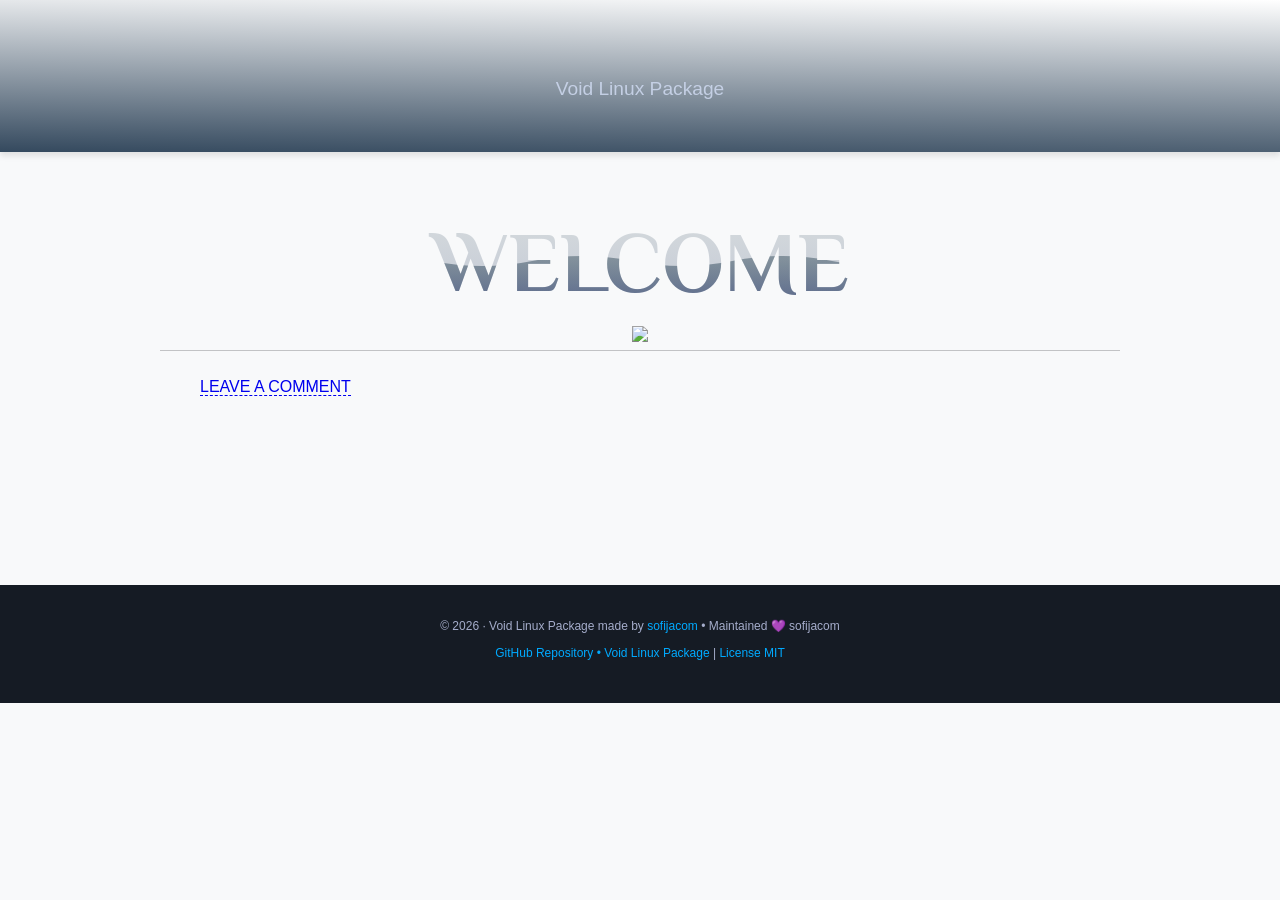
==== commit c8b220ee: "Update index.html Signed-off-by: Sofiya <107557749+sofijacom@users.noreply.github.com>" ====
--- a/index.html
+++ b/index.html
@@ -47,11 +47,11 @@
   <text text-anchor="middle" x="50" y="15" font-size="17" fill="url(#gradient)" fill-opacity="0.3">WELCOME</text>
 </svg>
   </p>
-
+<!--
 <details>
 <summary><b>repo-key</b></summary>
 	Hello !
-</details>
+</details> -->
 
 <p align="center">
 	<img src="https://raw.githubusercontent.com/catppuccin/catppuccin/main/assets/footers/gray0_ctp_on_line.svg?sanitize=true" />
